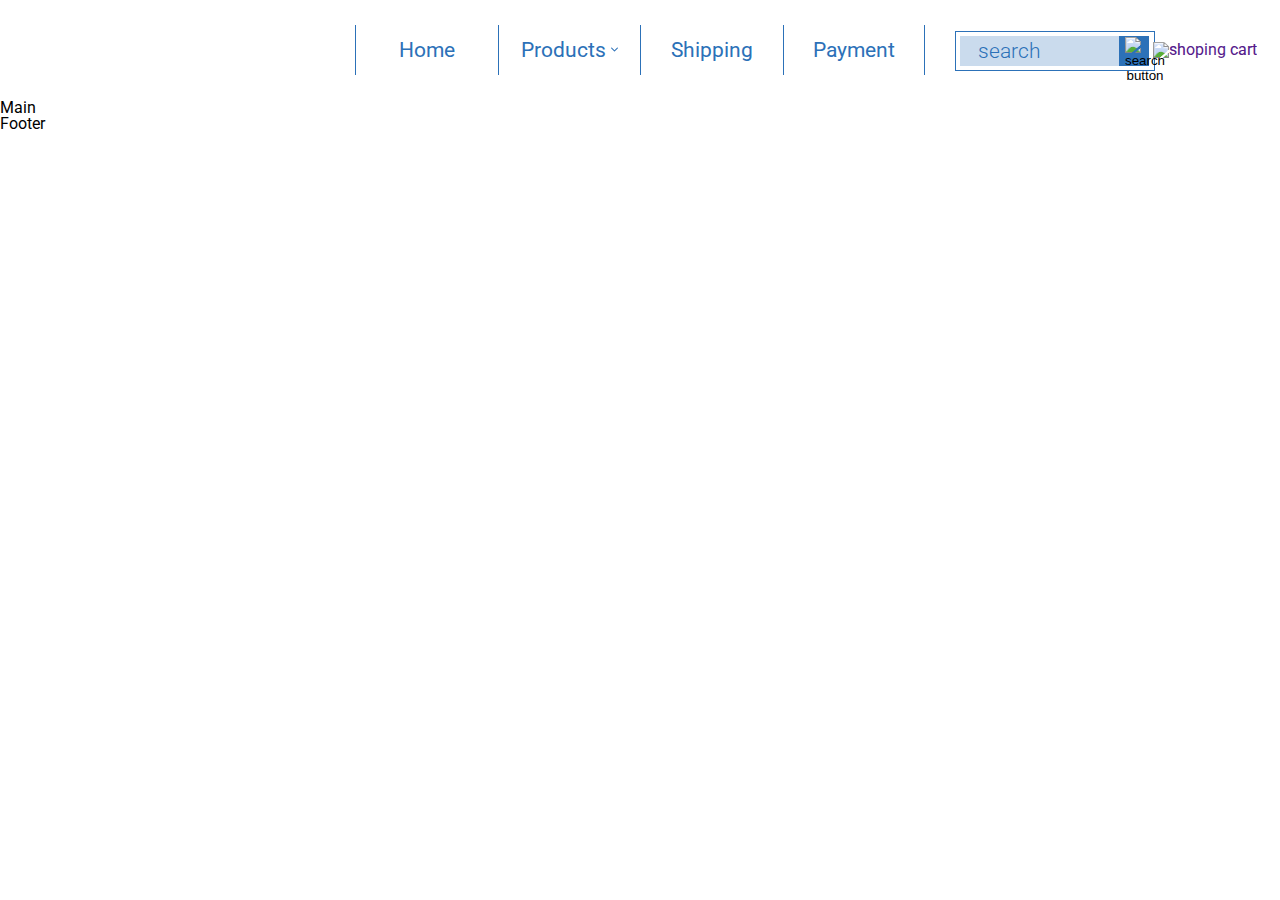
==== index.html @ e0d17c95 "Finished header" ====
<!DOCTYPE html>
<html lang="en">
  <head>
    <meta charset="UTF-8" />
    <meta name="viewport" content="width=device-width, initial-scale=1.0" />
    <link rel="stylesheet" href="reset.css" />
    <link rel="stylesheet" href="style.css" />
    <link rel="preconnect" href="https://fonts.googleapis.com" />
    <link rel="preconnect" href="https://fonts.gstatic.com" crossorigin />
    <link
      href="https://fonts.googleapis.com/css2?family=Roboto:wght@300;700&display=swap"
      rel="stylesheet"
    />
    <title>Shop project</title>
  </head>
  <body>
    <header class="header">
      <div class="container">
        <div class="row">
          <div class="col-3">
            <a href="">
              <img src="images/logo.png" alt="" class="logo" />
            </a>
          </div>
          <div class="col-6">
            <nav>
              <ul class="menu">
                <li><a href="">Home</a></li>
                <li class="drop">
                  <a href=""
                    >Products
                    <svg
                      class="arrow"
                      xmlns="http://www.w3.org/2000/svg"
                      xmlns:xlink="http://www.w3.org/1999/xlink"
                      version="1.1"
                      id="Capa_1"
                      x="0px"
                      y="0px"
                      width="7px"
                      height="7px"
                      viewBox="0 0 284.929 284.929"
                      style="enable-background: new 0 0 284.929 284.929"
                      xml:space="preserve"
                    >
                      <g>
                        <path
                          d="M282.082,76.511l-14.274-14.273c-1.902-1.906-4.093-2.856-6.57-2.856c-2.471,0-4.661,0.95-6.563,2.856L142.466,174.441   L30.262,62.241c-1.903-1.906-4.093-2.856-6.567-2.856c-2.475,0-4.665,0.95-6.567,2.856L2.856,76.515C0.95,78.417,0,80.607,0,83.082   c0,2.473,0.953,4.663,2.856,6.565l133.043,133.046c1.902,1.903,4.093,2.854,6.567,2.854s4.661-0.951,6.562-2.854L282.082,89.647   c1.902-1.903,2.847-4.093,2.847-6.565C284.929,80.607,283.984,78.417,282.082,76.511z"
                        />
                      </g>
                    </svg>
                  </a>
                  <ul class="dropdown-list">
                    <li>
                      <a href="">Product 1</a>
                    </li>
                    <li>
                      <a href="">Product 2</a>
                    </li>
                    <li>
                      <a href="">Product 3</a>
                    </li>
                    <li>
                      <a href="">Product 4</a>
                    </li>
                    <li>
                      <a href="">Product 5</a>
                    </li>
                    <li>
                      <a href="">Product 6</a>
                    </li>
                  </ul>
                </li>
                <li><a href="">Shipping</a></li>
                <li><a href="">Payment</a></li>
              </ul>
            </nav>
          </div>
          <div class="col-3">
            <div class="header-search">
              <form class="search-form">
                <input
                  type="search"
                  class="search-input-field"
                  placeholder="search"
                />
                <button type="submit" class="searc-btn">
                  <img
                    src="images/search.png"
                    alt="search button"
                    class="searc-btn-icon"
                  />
                </button>
              </form>
            </div>
            <a href="" class="cart">
              <div class="cart-btn-wrap">
                <img
                  src="images/cart-1.png"
                  alt="shoping cart"
                  class="cart-btn-1"
                />
                <img
                  src="images/cart-2.png"
                  alt="shoping cart"
                  class="cart-btn-2"
                />
              </div>
            </a>
          </div>
        </div>
      </div>
    </header>
    <main class="main">Main</main>
    <footer class="footer">Footer</footer>
  </body>
</html>
---- style.css ----
* {
    box-sizing: border-box;
}

body {
    font-family: 'Roboto', sans-serif;
    background-image: url(images/patt.png);
    list-style-type: none;
}

.header {
    background-color: rgba(255, 255, 255, 0.75);
    height: 100px;
    display: flex;
    align-items: center;
}

.container {
    width: 1200px;
    margin: 0 auto;
    padding: 0 15px;
}

.row {
    display: flex;
    margin-left: -15px;
    margin-right: -15px;
}

[class*="col-"] {
    padding-left: 15px;
    padding-right: 15px;
}

.col-3 {
    width: 25%;
}

.col-6 {
    width: 50%;
}

.menu {
    display: flex;
}

.menu li{
    width: 25%;
}

.menu a{
    position: relative;
    display: flex;
    height: 50px;
    color: #2c71b8;
    text-decoration: none;
    font-size: 21px;
    align-items: center;
    justify-content: center;
    border-left: 1px solid #2c71b8;
}

.menu li:last-child a{
    border-right: 1px solid #2c71b8;
}

.menu a:hover {
    color: white;
    background-color: #2c71b8;
}

.logo {
    margin-top: 6px;
}

.arrow{
    margin-left: 5px;
    margin-bottom: 2px;
    fill: #2c71b8;
    transition: 0.25 ease-in-out;
}
.drop:hover .arrow{
    fill: white;
    transform: rotate(180deg);
    transition: 0.25s ease-in-out;
}
.drop:hover .dropdown-list{
    display: block;
}
.dropdown-list{
    display: none;
    background-color: #2c71b8;
    position: absolute;
    z-index: 1;
    width: 286px;
}
.dropdown-list li{
    display: flex;
    width: 100%;
    align-items: center;
    justify-content: center;
}
.dropdown-list li a {
    color: white;
    width: 100%;
}
.dropdown-list a:hover {
    color: #2c71b8;
    background-color: white;
}
.header .col-3:last-of-type{
    display: flex;
}
.search-form {
    display: flex;
    margin-top: 6px;
    box-sizing: border-box;
    padding: 4px;
    height: 40px;
    width: 200px;
    border: 1px solid #2c71b8;
}
.searc-btn {
    height: 30px;
    width: 30px;
    border: 0;
    background-color: #2c71b8;
    cursor: pointer;
}
.search-input-field {
    height: 100%;
    border: 0;
    padding: 0 18px;
    width: 159px;
    font-size: 21px;
    background-color: #cadbed;
    color: #2c71b8;
}
.search-input-field::placeholder{
    color: #2c71b8;
    font-size: 21px;
    font-family: 'Roboto', sans-serif;
    font-weight: 300;
}
.search-input-field:focus-visible {
    outline: 0;
}
.cart-btn-wrap {
    box-sizing: border-box;
    width: 40px;
    height: 40px;
    background-color: white;
    display: flex;
    align-items: center;
    justify-content: center;
}
.cart {
    display: flex;
    align-items: center;
    padding-left: 30px;
}
.cart-btn-1  {
    position: absolute;
    z-index: 1;
}
.cart-btn-2 {
    position: absolute;
    z-index: -1;
}
.cart-btn-wrap:hover {
    background-color: #2c71b8;
}
.cart-btn-wrap:hover .cart-btn-2{
    z-index: 1;
}
.cart-btn-wrap:hover .cart-btn-1{
    z-index: -1;
}
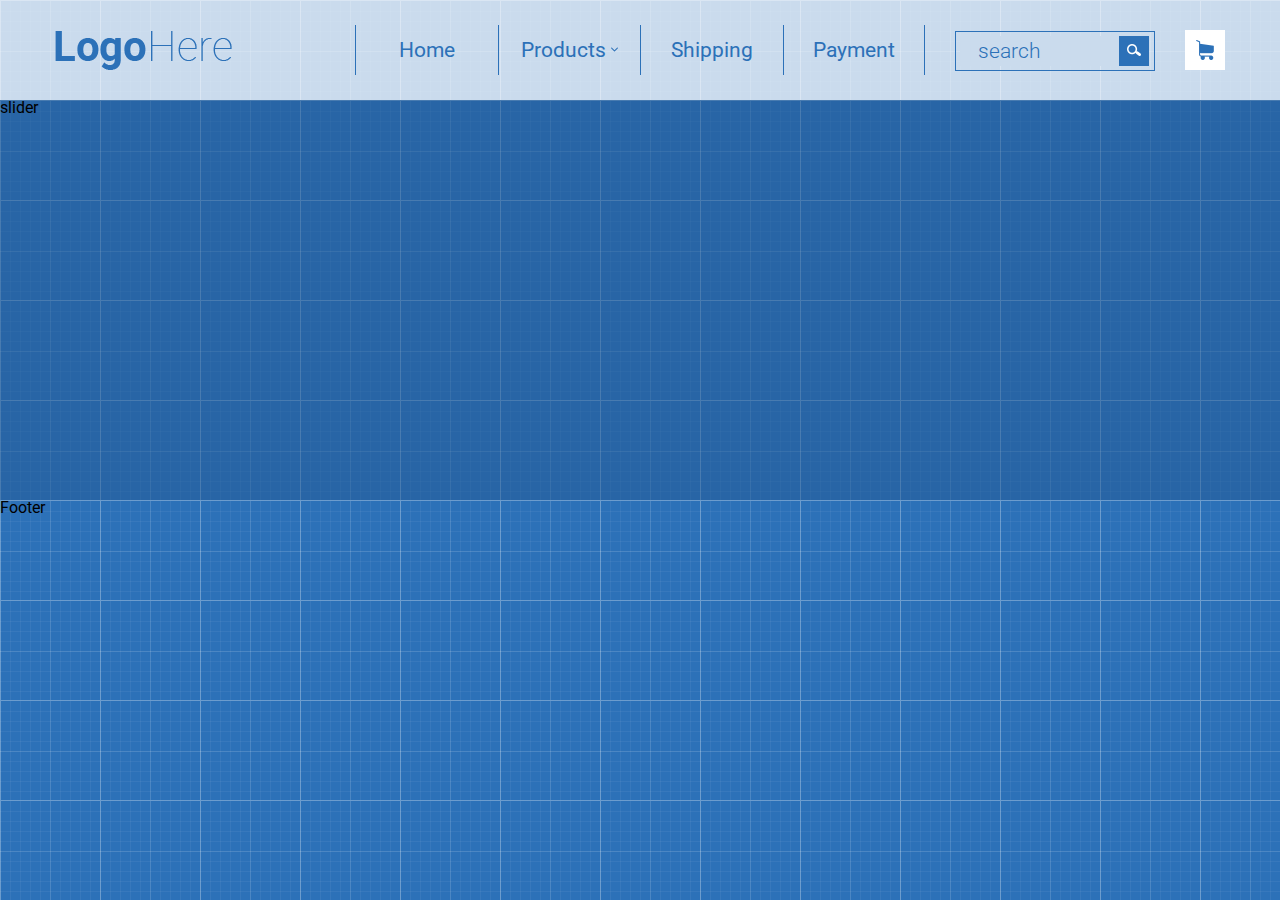
==== commit 272a2daa: "Fixed header" ====
--- a/index.html
+++ b/index.html
@@ -111,7 +111,9 @@
         </div>
       </div>
     </header>
-    <main class="main">Main</main>
+    <main class="main">
+      <div class="slider">slider</div>
+    </main>
     <footer class="footer">Footer</footer>
   </body>
 </html>
--- a/style.css
+++ b/style.css
@@ -1,49 +1,43 @@
 * {
     box-sizing: border-box;
 }
-
 body {
     font-family: 'Roboto', sans-serif;
     background-image: url(images/patt.png);
     list-style-type: none;
 }
-
 .header {
     background-color: rgba(255, 255, 255, 0.75);
     height: 100px;
     display: flex;
     align-items: center;
 }
-
 .container {
     width: 1200px;
     margin: 0 auto;
     padding: 0 15px;
 }
-
 .row {
     display: flex;
     margin-left: -15px;
     margin-right: -15px;
 }
-
 [class*="col-"] {
     padding-left: 15px;
     padding-right: 15px;
 }
-
 .col-3 {
     width: 25%;
 }
-
 .col-6 {
     width: 50%;
 }
-
+.col-9 {
+    width: 75%;
+}
 .menu {
     display: flex;
 }
-
 .menu li{
     width: 25%;
 }
@@ -175,4 +169,8 @@
 }
 .cart-btn-wrap:hover .cart-btn-1{
     z-index: -1;
+}
+.slider {
+    height: 400px;
+    background-color: rgba(35, 90, 147, 0.5);
 }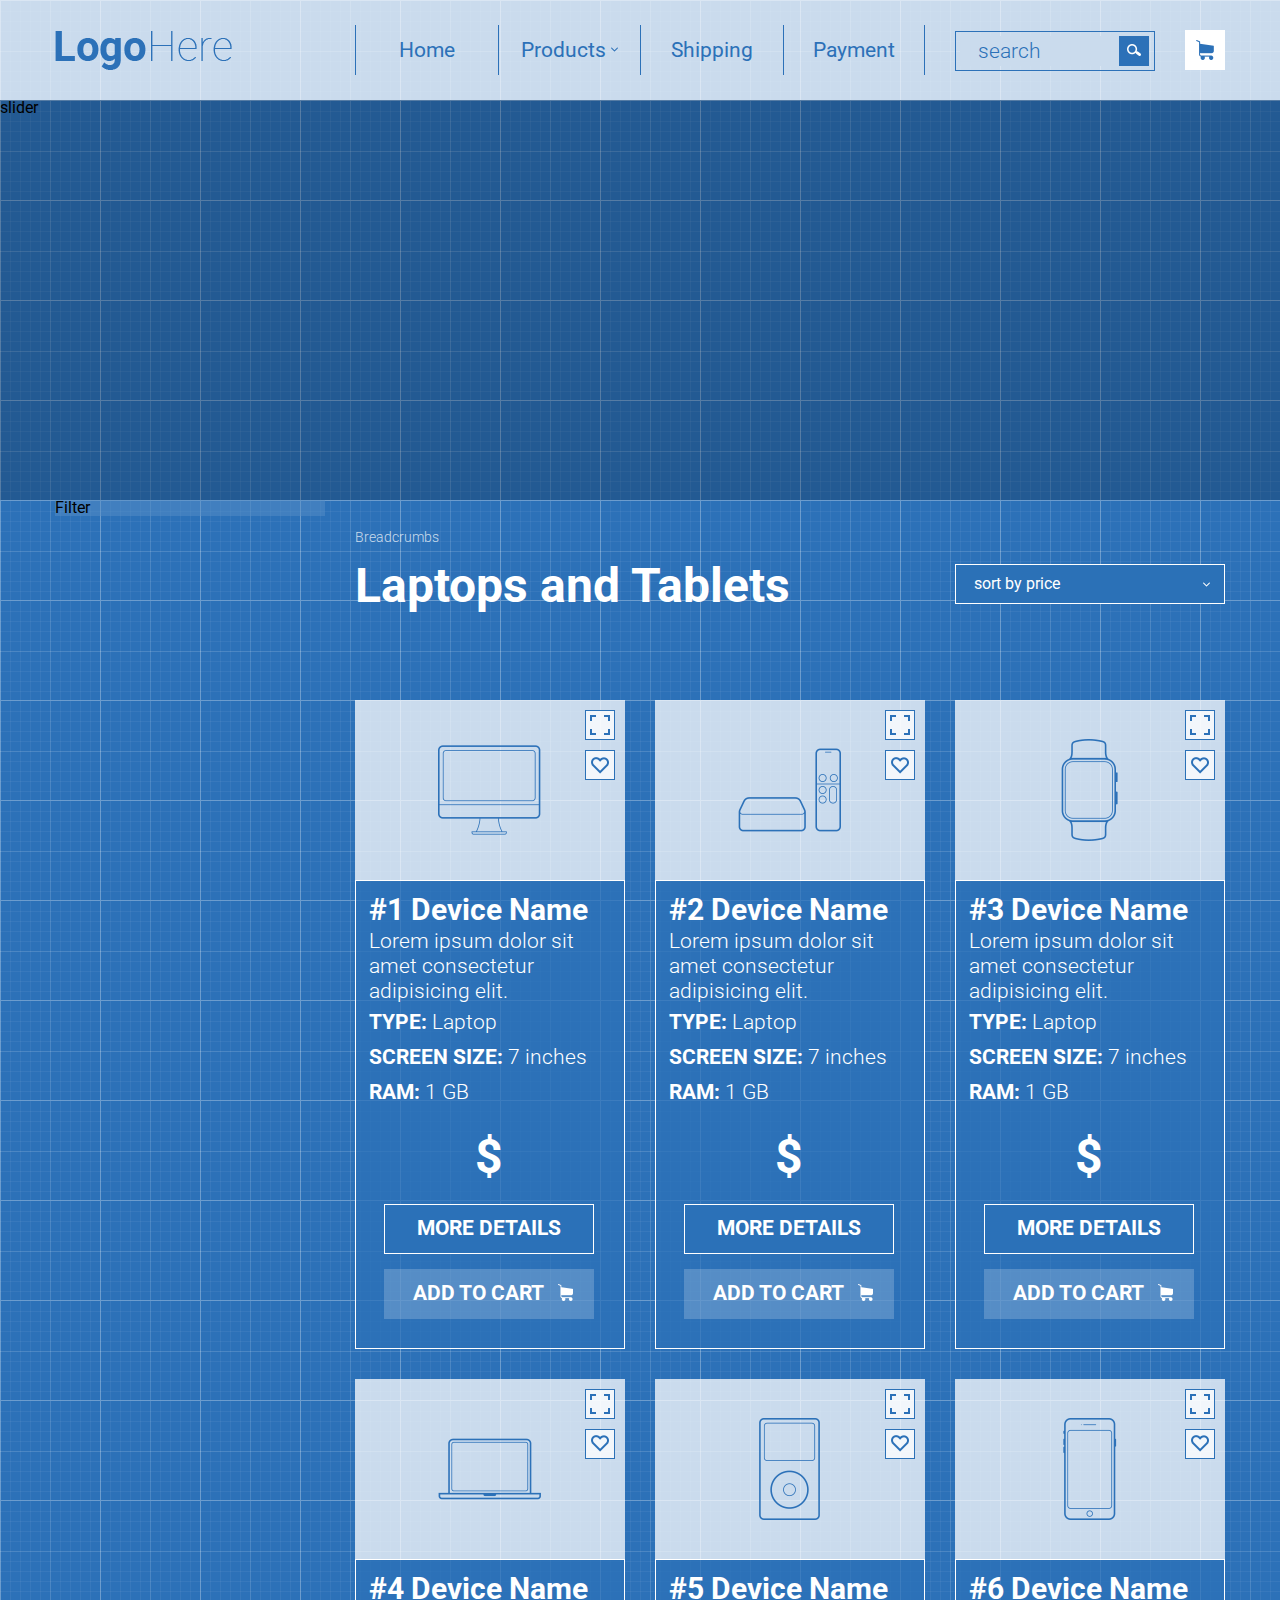
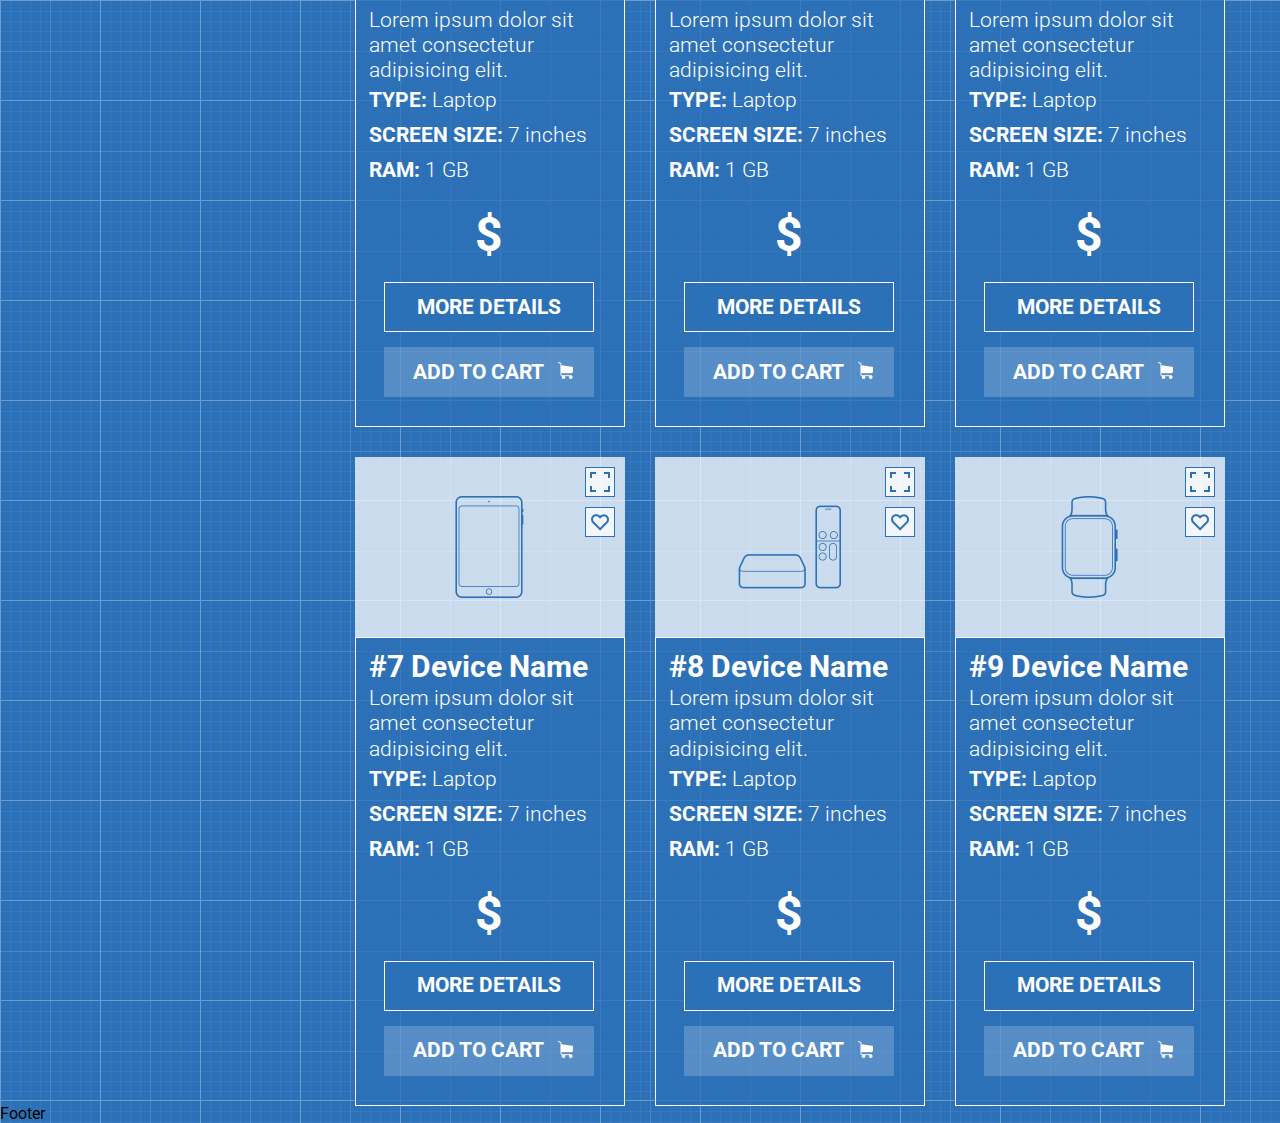
==== commit 109322c9: "Added product list" ====
--- a/index.html
+++ b/index.html
@@ -113,6 +113,302 @@
     </header>
     <main class="main">
       <div class="slider">slider</div>
+      <div class="container">
+        <div class="row">
+          <div class="col-3">
+            <div class="filter">Filter</div>
+          </div>
+          <div class="col-9">
+            <div class="breadcrumbs">Breadcrumbs</div>
+            <div class="row-2">
+              <div class="col-6-2">
+                <h1>Laptops and Tablets</h1>
+              </div>
+              <div class="col-3-2">
+                <div class="sort">
+                  <div class="sort-window">
+                    <p>sort by price</p>
+                    <svg
+                      class="sort-arrow"
+                      xmlns="http://www.w3.org/2000/svg"
+                      xmlns:xlink="http://www.w3.org/1999/xlink"
+                      version="1.1"
+                      id="Capa_1"
+                      x="0px"
+                      y="0px"
+                      width="7px"
+                      height="7px"
+                      viewBox="0 0 284.929 284.929"
+                      style="enable-background: new 0 0 284.929 284.929"
+                      xml:space="preserve"
+                    >
+                      <g>
+                        <path
+                          d="M282.082,76.511l-14.274-14.273c-1.902-1.906-4.093-2.856-6.57-2.856c-2.471,0-4.661,0.95-6.563,2.856L142.466,174.441   L30.262,62.241c-1.903-1.906-4.093-2.856-6.567-2.856c-2.475,0-4.665,0.95-6.567,2.856L2.856,76.515C0.95,78.417,0,80.607,0,83.082   c0,2.473,0.953,4.663,2.856,6.565l133.043,133.046c1.902,1.903,4.093,2.854,6.567,2.854s4.661-0.951,6.562-2.854L282.082,89.647   c1.902-1.903,2.847-4.093,2.847-6.565C284.929,80.607,283.984,78.417,282.082,76.511z"
+                        />
+                      </g>
+                    </svg>
+                  </div>
+                  <ul class="sort-options">
+                    <li>sort by name</li>
+                    <li>sort by date</li>
+                    <li>sort by popularity</li>
+                  </ul>
+                </div>
+              </div>
+            </div>
+            <div class="row">
+              <div class="col-3-2">
+                <div class="prod">
+                  <div class="prod-view">
+                    <div class="prod-img">
+                      <img src="images/prod-1.png" alt="Device #1" />
+                    </div>
+                    <div class="zoom"></div>
+                    <div class="like"></div>
+                  </div>
+                  <div class="prod-info">
+                    <div class="prod-desc">
+                      <h2>#1 Device Name</h2>
+                      <p>
+                        Lorem ipsum dolor sit amet consectetur adipisicing elit.
+                      </p>
+                      <p><span class="type">TYPE:</span> Laptop</p>
+                      <p><span class="size">SCREEN SIZE:</span> 7 inches</p>
+                      <p><span class="ram">RAM:</span> 1 GB</p>
+                    </div>
+                    <div class="price">$</div>
+                    <div class="det-btn"><a href="">MORE DETAILS</a></div>
+                    <div class="cart-add-btn">
+                      <a href="">ADD TO CART</a>
+                    </div>
+                  </div>
+                </div>
+              </div>
+              <div class="col-3-2">
+                <div class="prod">
+                  <div class="prod-view">
+                    <div class="prod-img">
+                      <img src="images/prod-2.png" alt="Device #1" />
+                    </div>
+                    <div class="zoom"></div>
+                    <div class="like"></div>
+                  </div>
+                  <div class="prod-info">
+                    <div class="prod-desc">
+                      <h2>#2 Device Name</h2>
+                      <p>
+                        Lorem ipsum dolor sit amet consectetur adipisicing elit.
+                      </p>
+                      <p><span class="type">TYPE:</span> Laptop</p>
+                      <p><span class="size">SCREEN SIZE:</span> 7 inches</p>
+                      <p><span class="ram">RAM:</span> 1 GB</p>
+                    </div>
+                    <div class="price">$</div>
+                    <div class="det-btn"><a href="">MORE DETAILS</a></div>
+                    <div class="cart-add-btn">
+                      <a href="">ADD TO CART</a>
+                    </div>
+                  </div>
+                </div>
+              </div>
+              <div class="col-3-2">
+                <div class="prod">
+                  <div class="prod-view">
+                    <div class="prod-img">
+                      <img src="images/prod-3.png" alt="Device #1" />
+                    </div>
+                    <div class="zoom"></div>
+                    <div class="like"></div>
+                  </div>
+                  <div class="prod-info">
+                    <div class="prod-desc">
+                      <h2>#3 Device Name</h2>
+                      <p>
+                        Lorem ipsum dolor sit amet consectetur adipisicing elit.
+                      </p>
+                      <p><span class="type">TYPE:</span> Laptop</p>
+                      <p><span class="size">SCREEN SIZE:</span> 7 inches</p>
+                      <p><span class="ram">RAM:</span> 1 GB</p>
+                    </div>
+                    <div class="price">$</div>
+                    <div class="det-btn"><a href="">MORE DETAILS</a></div>
+                    <div class="cart-add-btn">
+                      <a href="">ADD TO CART</a>
+                    </div>
+                  </div>
+                </div>
+              </div>
+            </div>
+            <div class="row">
+              <div class="col-3-2">
+                <div class="prod">
+                  <div class="prod-view">
+                    <div class="prod-img">
+                      <img src="images/prod-4.png" alt="Device #1" />
+                    </div>
+                    <div class="zoom"></div>
+                    <div class="like"></div>
+                  </div>
+                  <div class="prod-info">
+                    <div class="prod-desc">
+                      <h2>#4 Device Name</h2>
+                      <p>
+                        Lorem ipsum dolor sit amet consectetur adipisicing elit.
+                      </p>
+                      <p><span class="type">TYPE:</span> Laptop</p>
+                      <p><span class="size">SCREEN SIZE:</span> 7 inches</p>
+                      <p><span class="ram">RAM:</span> 1 GB</p>
+                    </div>
+                    <div class="price">$</div>
+                    <div class="det-btn"><a href="">MORE DETAILS</a></div>
+                    <div class="cart-add-btn">
+                      <a href="">ADD TO CART</a>
+                    </div>
+                  </div>
+                </div>
+              </div>
+              <div class="col-3-2">
+                <div class="prod">
+                  <div class="prod-view">
+                    <div class="prod-img">
+                      <img src="images/prod-5.png" alt="Device #1" />
+                    </div>
+                    <div class="zoom"></div>
+                    <div class="like"></div>
+                  </div>
+                  <div class="prod-info">
+                    <div class="prod-desc">
+                      <h2>#5 Device Name</h2>
+                      <p>
+                        Lorem ipsum dolor sit amet consectetur adipisicing elit.
+                      </p>
+                      <p><span class="type">TYPE:</span> Laptop</p>
+                      <p><span class="size">SCREEN SIZE:</span> 7 inches</p>
+                      <p><span class="ram">RAM:</span> 1 GB</p>
+                    </div>
+                    <div class="price">$</div>
+                    <div class="det-btn"><a href="">MORE DETAILS</a></div>
+                    <div class="cart-add-btn">
+                      <a href="">ADD TO CART</a>
+                    </div>
+                  </div>
+                </div>
+              </div>
+              <div class="col-3-2">
+                <div class="prod">
+                  <div class="prod-view">
+                    <div class="prod-img">
+                      <img src="images/prod-6.png" alt="Device #1" />
+                    </div>
+                    <div class="zoom"></div>
+                    <div class="like"></div>
+                  </div>
+                  <div class="prod-info">
+                    <div class="prod-desc">
+                      <h2>#6 Device Name</h2>
+                      <p>
+                        Lorem ipsum dolor sit amet consectetur adipisicing elit.
+                      </p>
+                      <p><span class="type">TYPE:</span> Laptop</p>
+                      <p><span class="size">SCREEN SIZE:</span> 7 inches</p>
+                      <p><span class="ram">RAM:</span> 1 GB</p>
+                    </div>
+                    <div class="price">$</div>
+                    <div class="det-btn"><a href="">MORE DETAILS</a></div>
+                    <div class="cart-add-btn">
+                      <a href="">ADD TO CART</a>
+                    </div>
+                  </div>
+                </div>
+              </div>
+            </div>
+            <div class="row">
+              <div class="col-3-2">
+                <div class="prod">
+                  <div class="prod-view">
+                    <div class="prod-img">
+                      <img src="images/prod-7.png" alt="Device #1" />
+                    </div>
+                    <div class="zoom"></div>
+                    <div class="like"></div>
+                  </div>
+                  <div class="prod-info">
+                    <div class="prod-desc">
+                      <h2>#7 Device Name</h2>
+                      <p>
+                        Lorem ipsum dolor sit amet consectetur adipisicing elit.
+                      </p>
+                      <p><span class="type">TYPE:</span> Laptop</p>
+                      <p><span class="size">SCREEN SIZE:</span> 7 inches</p>
+                      <p><span class="ram">RAM:</span> 1 GB</p>
+                    </div>
+                    <div class="price">$</div>
+                    <div class="det-btn"><a href="">MORE DETAILS</a></div>
+                    <div class="cart-add-btn">
+                      <a href="">ADD TO CART</a>
+                    </div>
+                  </div>
+                </div>
+              </div>
+              <div class="col-3-2">
+                <div class="prod">
+                  <div class="prod-view">
+                    <div class="prod-img">
+                      <img src="images/prod-8.png" alt="Device #1" />
+                    </div>
+                    <div class="zoom"></div>
+                    <div class="like"></div>
+                  </div>
+                  <div class="prod-info">
+                    <div class="prod-desc">
+                      <h2>#8 Device Name</h2>
+                      <p>
+                        Lorem ipsum dolor sit amet consectetur adipisicing elit.
+                      </p>
+                      <p><span class="type">TYPE:</span> Laptop</p>
+                      <p><span class="size">SCREEN SIZE:</span> 7 inches</p>
+                      <p><span class="ram">RAM:</span> 1 GB</p>
+                    </div>
+                    <div class="price">$</div>
+                    <div class="det-btn"><a href="">MORE DETAILS</a></div>
+                    <div class="cart-add-btn">
+                      <a href="">ADD TO CART</a>
+                    </div>
+                  </div>
+                </div>
+              </div>
+              <div class="col-3-2">
+                <div class="prod">
+                  <div class="prod-view">
+                    <div class="prod-img">
+                      <img src="images/prod-9.png" alt="Device #1" />
+                    </div>
+                    <div class="zoom"></div>
+                    <div class="like"></div>
+                  </div>
+                  <div class="prod-info">
+                    <div class="prod-desc">
+                      <h2>#9 Device Name</h2>
+                      <p>
+                        Lorem ipsum dolor sit amet consectetur adipisicing elit.
+                      </p>
+                      <p><span class="type">TYPE:</span> Laptop</p>
+                      <p><span class="size">SCREEN SIZE:</span> 7 inches</p>
+                      <p><span class="ram">RAM:</span> 1 GB</p>
+                    </div>
+                    <div class="price">$</div>
+                    <div class="det-btn"><a href="">MORE DETAILS</a></div>
+                    <div class="cart-add-btn">
+                      <a href="">ADD TO CART</a>
+                    </div>
+                  </div>
+                </div>
+              </div>
+            </div>
+          </div>
+        </div>
+      </div>
     </main>
     <footer class="footer">Footer</footer>
   </body>
--- a/style.css
+++ b/style.css
@@ -35,13 +35,18 @@
 .col-9 {
     width: 75%;
 }
+.col-3-2 {
+    width: 33.33333%;
+}
+.col-6-2{
+    width: 66.66666%;
+}
 .menu {
     display: flex;
 }
 .menu li{
     width: 25%;
 }
-
 .menu a{
     position: relative;
     display: flex;
@@ -53,20 +58,16 @@
     justify-content: center;
     border-left: 1px solid #2c71b8;
 }
-
 .menu li:last-child a{
     border-right: 1px solid #2c71b8;
 }
-
 .menu a:hover {
     color: white;
     background-color: #2c71b8;
 }
-
 .logo {
     margin-top: 6px;
 }
-
 .arrow{
     margin-left: 5px;
     margin-bottom: 2px;
@@ -172,5 +173,211 @@
 }
 .slider {
     height: 400px;
-    background-color: rgba(35, 90, 147, 0.5);
+    background-color: rgba(0, 0, 0, 0.2);
+}
+.breadcrumbs {
+    margin-top: 30px;
+    font-size: 14px;
+    font-weight: 300;
+    color: rgba(255, 255, 255, 0.75);
+}
+.filter {
+    background-color: rgba(86, 141, 198, 0.5);
+}
+h1 {
+    font-size: 48px;
+    font-weight: bold;
+    color: white;
+    width: 100%;
+}
+.sort {
+    width: 100%;
+    height: 40px;
+    margin-bottom: 6px;
+}
+.sort-window {
+    display: flex;
+    padding: 0 14px 0 18px;
+    box-sizing: border-box;
+    border: 1px solid white;
+    height: 100%;
+    width: 100%;
+    align-items: center;
+    justify-content: space-between;
+    color: white;
+    background-color: #2b71b7;
+}
+.sort-arrow {
+    fill: white;
+    transition: 0.25 ease-in-out;
+}
+.sort-window:hover .sort-arrow{
+    fill: #2b71b7;
+    transform: rotate(180deg);
+    transition: 0.25s ease-in-out;
+}
+.sort-window:hover {
+    color: #2b71b7;
+    background-color: white;
+}
+.sort-options {
+    background-color: #2b71b7;
+    width: 100%;
+    height: 117px;
+    z-index: 1;
+    display: none;
+}
+.sort-options li{
+    display: flex;
+    padding: 0 18px;
+    box-sizing: border-box;
+    border: 1px solid white;
+    border-top: 0;
+    height: 33.33333%;
+    width: 100%;
+    align-items: center;
+    color: white;
+}
+.sort-options li:hover {
+    color: #2b71b7;
+    background-color: white;
+}
+.sort:hover .sort-options{
+    display: block;
+}
+.row-2 {
+    display: flex;
+    margin-left: -15px;
+    margin-right: -15px;
+    margin-top: 18px;
+    height: 48px;
+    align-items: flex-end;
+    margin: 18px -15px 60px -15px;
+}
+.prod {
+    margin-top: 30px;
+}
+.prod-view {
+    position: relative;
+    width: 100%;
+    height: 180px;
+    background-color: rgba(255, 255, 255, 0.75);
+}
+.prod-img {
+    display: flex;
+    width: 100%;
+    height: 100%;
+    align-items: center;
+    justify-content: center;
+}
+.zoom {
+    position: absolute;
+    box-sizing: border-box;
+    height: 30px;
+    width: 30px;
+    background-image: url(images/zoom-1.png);
+    background-repeat: no-repeat;
+    background-size: 20px;
+    background-position: center;
+    background-color: rgba(255, 255, 255, 0.75);
+    border: 1px solid #2b71b7;
+    top: 10px;
+    right: 10px;
+}
+.zoom:hover {
+    background-image: url(images/zoom-2.png);
+    background-color: #2b71b7;
+}
+.like {
+    position: absolute;
+    box-sizing: border-box;
+    height: 30px;
+    width: 30px;
+    background-image: url(images/heart-1.png);
+    background-repeat: no-repeat;
+    background-size: 18px 17px;
+    background-position: center;
+    background-color: rgba(255, 255, 255, 0.75);
+    border: 1px solid #2b71b7;
+    top: 50px;
+    right: 10px;
+}
+.like:hover {
+    background-image: url(images/heart-2.png);
+    background-color: #2b71b7;
+}
+.prod-info {
+    padding: 14px 15px 29px 13px;
+    box-sizing: border-box;
+    border: 1px solid white;
+    background-color: rgba(44, 113, 184, 0.75);
+}
+.prod-desc {
+    width: 100%;
+}
+.prod-desc h2 {
+    color: white;
+    font-size: 30px;
+    font-weight: 700;
+    margin-bottom: 4px;
+}
+.prod-desc p {
+    color: white;
+    font-size: 21px;
+    font-weight: 300;
+    line-height: 120%;
+}
+.prod-desc p span {
+    line-height: 35px;
+    font-weight: bold;
+}
+.price {
+    display: flex;
+    width: 100%;
+    align-items: top;
+    justify-content: center;
+    color: white;
+    font-size: 48px;
+    font-weight: bold;
+    margin: 23px 0;
+}
+.det-btn {
+    display: flex;
+    box-sizing: border-box;
+    align-items: center;
+    justify-content: center;
+    height: 50px;
+    width: 210px;
+    border: 1px solid white;
+    background-color: #2b71b8;
+    font-size: 21px;
+    font-weight: bold;
+    margin: 0 auto;
+    margin-bottom: 15px;
+}
+.det-btn a {
+    color: white;
+    text-decoration: none;
+}
+.cart-add-btn {
+    box-sizing: border-box;
+    height: 50px;
+    width: 210px;
+    padding-left: 29px;
+    background-color: rgba(255, 255, 255, 0.2);
+    background-image: url(images/cart-2.png);
+    background-repeat: no-repeat;
+    background-size: 15px 17px;
+    background-position: right 21px top 15px;
+    margin: 0 auto;
+}
+.cart-add-btn a {
+    display: flex;
+    align-items: center;
+    height: 100%;
+    width: 100%;
+    color: white;
+    text-decoration: none;
+    font-size: 21px;
+    font-weight: bold;
 }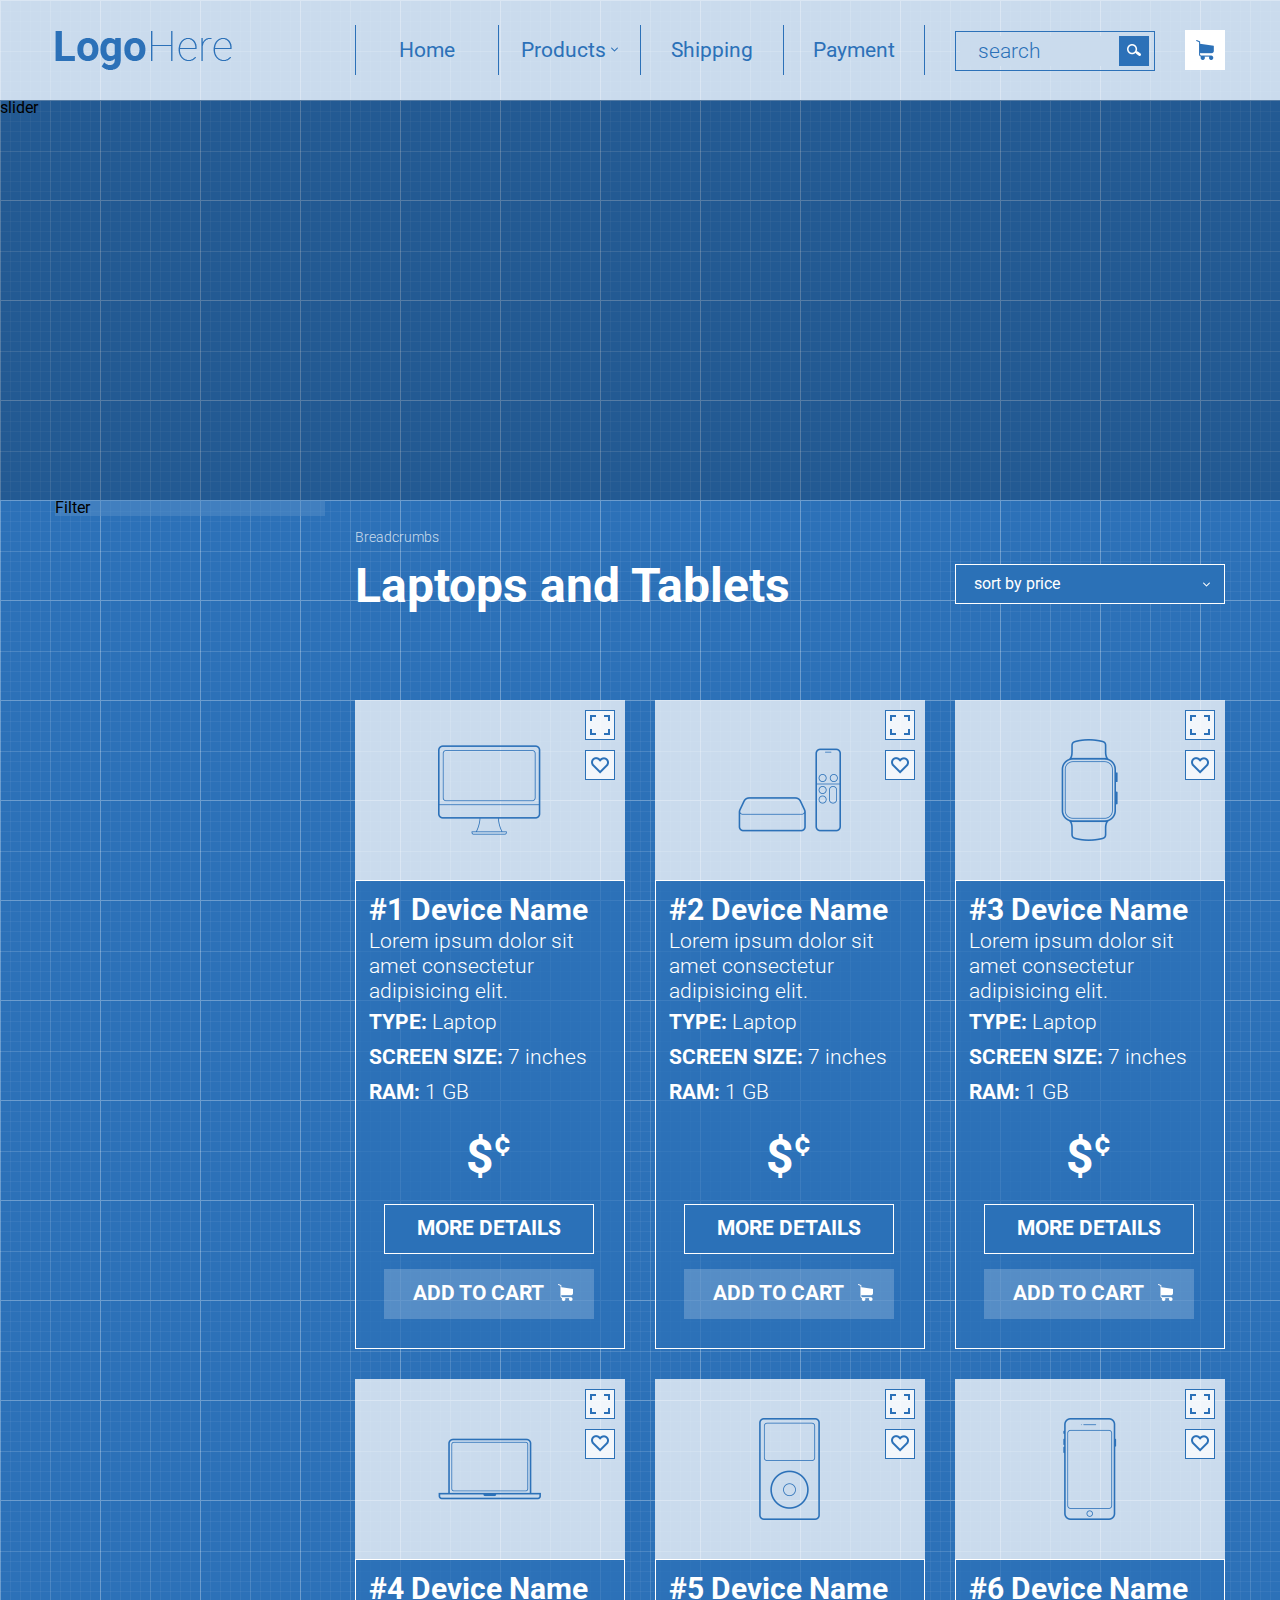
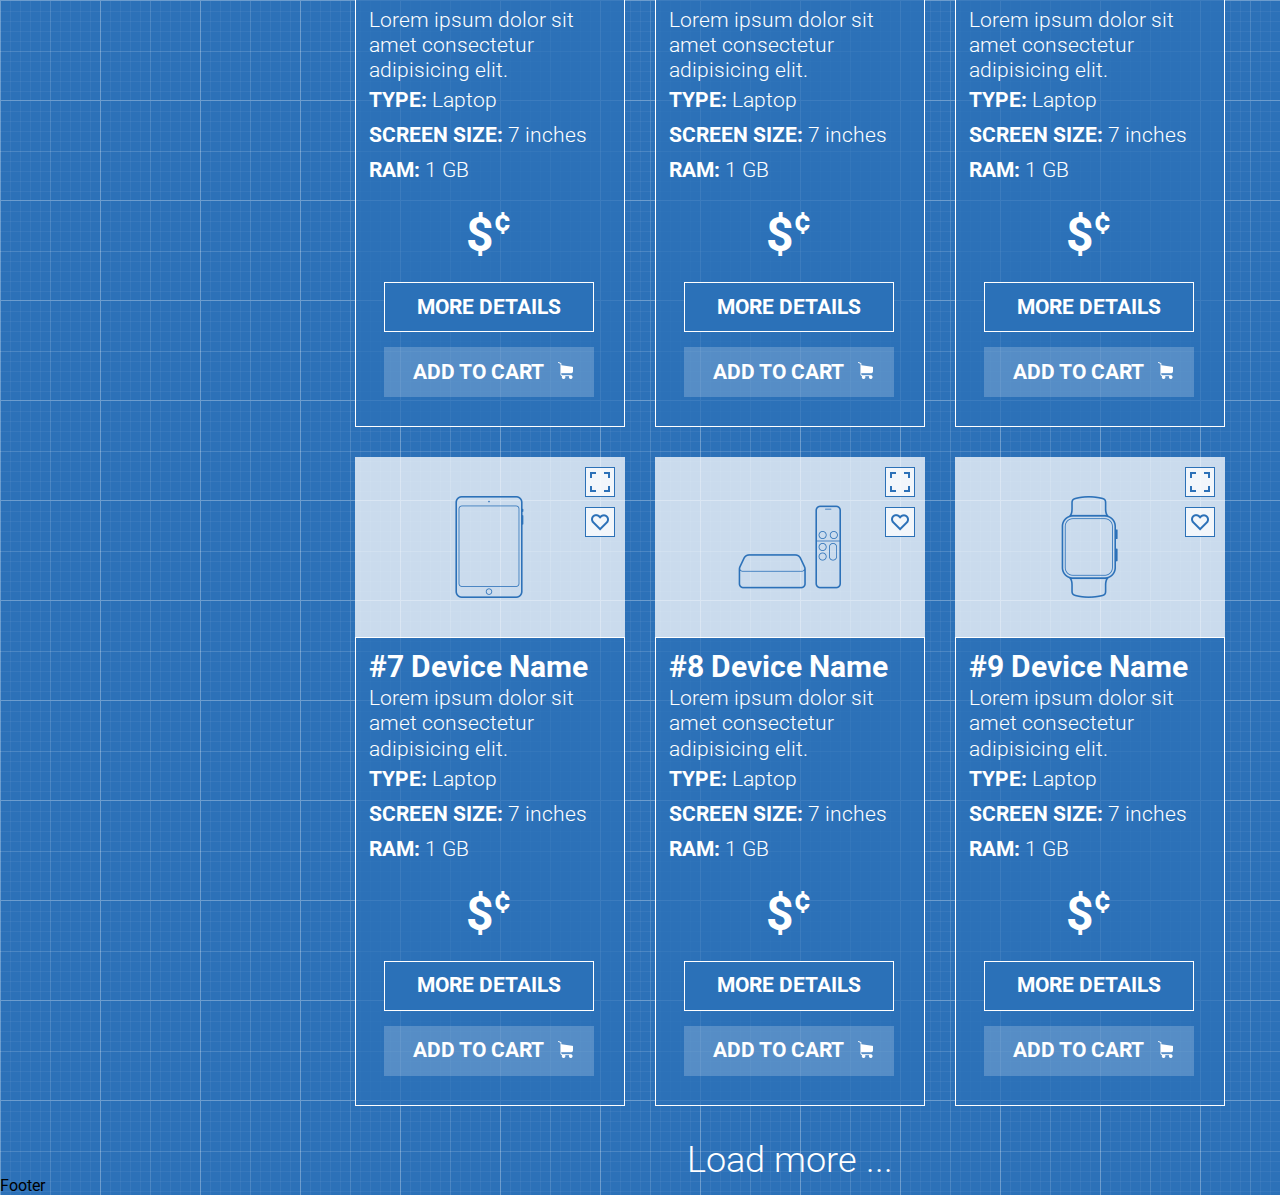
==== commit f1a9941f: "Minor fixes" ====
--- a/index.html
+++ b/index.html
@@ -177,7 +177,9 @@
                       <p><span class="size">SCREEN SIZE:</span> 7 inches</p>
                       <p><span class="ram">RAM:</span> 1 GB</p>
                     </div>
-                    <div class="price">$</div>
+                    <div class="price">
+                      <p>$<span>¢</span></p>
+                    </div>
                     <div class="det-btn"><a href="">MORE DETAILS</a></div>
                     <div class="cart-add-btn">
                       <a href="">ADD TO CART</a>
@@ -204,7 +206,9 @@
                       <p><span class="size">SCREEN SIZE:</span> 7 inches</p>
                       <p><span class="ram">RAM:</span> 1 GB</p>
                     </div>
-                    <div class="price">$</div>
+                    <div class="price">
+                      <p>$<span>¢</span></p>
+                    </div>
                     <div class="det-btn"><a href="">MORE DETAILS</a></div>
                     <div class="cart-add-btn">
                       <a href="">ADD TO CART</a>
@@ -231,7 +235,9 @@
                       <p><span class="size">SCREEN SIZE:</span> 7 inches</p>
                       <p><span class="ram">RAM:</span> 1 GB</p>
                     </div>
-                    <div class="price">$</div>
+                    <div class="price">
+                      <p>$<span>¢</span></p>
+                    </div>
                     <div class="det-btn"><a href="">MORE DETAILS</a></div>
                     <div class="cart-add-btn">
                       <a href="">ADD TO CART</a>
@@ -260,7 +266,9 @@
                       <p><span class="size">SCREEN SIZE:</span> 7 inches</p>
                       <p><span class="ram">RAM:</span> 1 GB</p>
                     </div>
-                    <div class="price">$</div>
+                    <div class="price">
+                      <p>$<span>¢</span></p>
+                    </div>
                     <div class="det-btn"><a href="">MORE DETAILS</a></div>
                     <div class="cart-add-btn">
                       <a href="">ADD TO CART</a>
@@ -287,7 +295,9 @@
                       <p><span class="size">SCREEN SIZE:</span> 7 inches</p>
                       <p><span class="ram">RAM:</span> 1 GB</p>
                     </div>
-                    <div class="price">$</div>
+                    <div class="price">
+                      <p>$<span>¢</span></p>
+                    </div>
                     <div class="det-btn"><a href="">MORE DETAILS</a></div>
                     <div class="cart-add-btn">
                       <a href="">ADD TO CART</a>
@@ -314,7 +324,9 @@
                       <p><span class="size">SCREEN SIZE:</span> 7 inches</p>
                       <p><span class="ram">RAM:</span> 1 GB</p>
                     </div>
-                    <div class="price">$</div>
+                    <div class="price">
+                      <p>$<span>¢</span></p>
+                    </div>
                     <div class="det-btn"><a href="">MORE DETAILS</a></div>
                     <div class="cart-add-btn">
                       <a href="">ADD TO CART</a>
@@ -343,7 +355,9 @@
                       <p><span class="size">SCREEN SIZE:</span> 7 inches</p>
                       <p><span class="ram">RAM:</span> 1 GB</p>
                     </div>
-                    <div class="price">$</div>
+                    <div class="price">
+                      <p>$<span>¢</span></p>
+                    </div>
                     <div class="det-btn"><a href="">MORE DETAILS</a></div>
                     <div class="cart-add-btn">
                       <a href="">ADD TO CART</a>
@@ -370,7 +384,9 @@
                       <p><span class="size">SCREEN SIZE:</span> 7 inches</p>
                       <p><span class="ram">RAM:</span> 1 GB</p>
                     </div>
-                    <div class="price">$</div>
+                    <div class="price">
+                      <p>$<span>¢</span></p>
+                    </div>
                     <div class="det-btn"><a href="">MORE DETAILS</a></div>
                     <div class="cart-add-btn">
                       <a href="">ADD TO CART</a>
@@ -397,7 +413,9 @@
                       <p><span class="size">SCREEN SIZE:</span> 7 inches</p>
                       <p><span class="ram">RAM:</span> 1 GB</p>
                     </div>
-                    <div class="price">$</div>
+                    <div class="price">
+                      <p>$<span>¢</span></p>
+                    </div>
                     <div class="det-btn"><a href="">MORE DETAILS</a></div>
                     <div class="cart-add-btn">
                       <a href="">ADD TO CART</a>
@@ -406,6 +424,7 @@
                 </div>
               </div>
             </div>
+            <div class="row"><span class="load">Load more ...</span></div>
           </div>
         </div>
       </div>
--- a/style.css
+++ b/style.css
@@ -334,12 +334,19 @@
 .price {
     display: flex;
     width: 100%;
-    align-items: top;
     justify-content: center;
     color: white;
     font-size: 48px;
     font-weight: bold;
     margin: 23px 0;
+}
+.price p {
+    display: flex;
+    align-items: flex-start;
+}
+.price span {
+    font-size: 30px;
+    margin-top: -5px;
 }
 .det-btn {
     display: flex;
@@ -380,4 +387,12 @@
     text-decoration: none;
     font-size: 21px;
     font-weight: bold;
+}
+.load {
+    width: 100%;
+    font-size: 36px;
+    font-weight: 300;
+    color: white;
+    text-align: center;
+    margin-top: 36px;
 }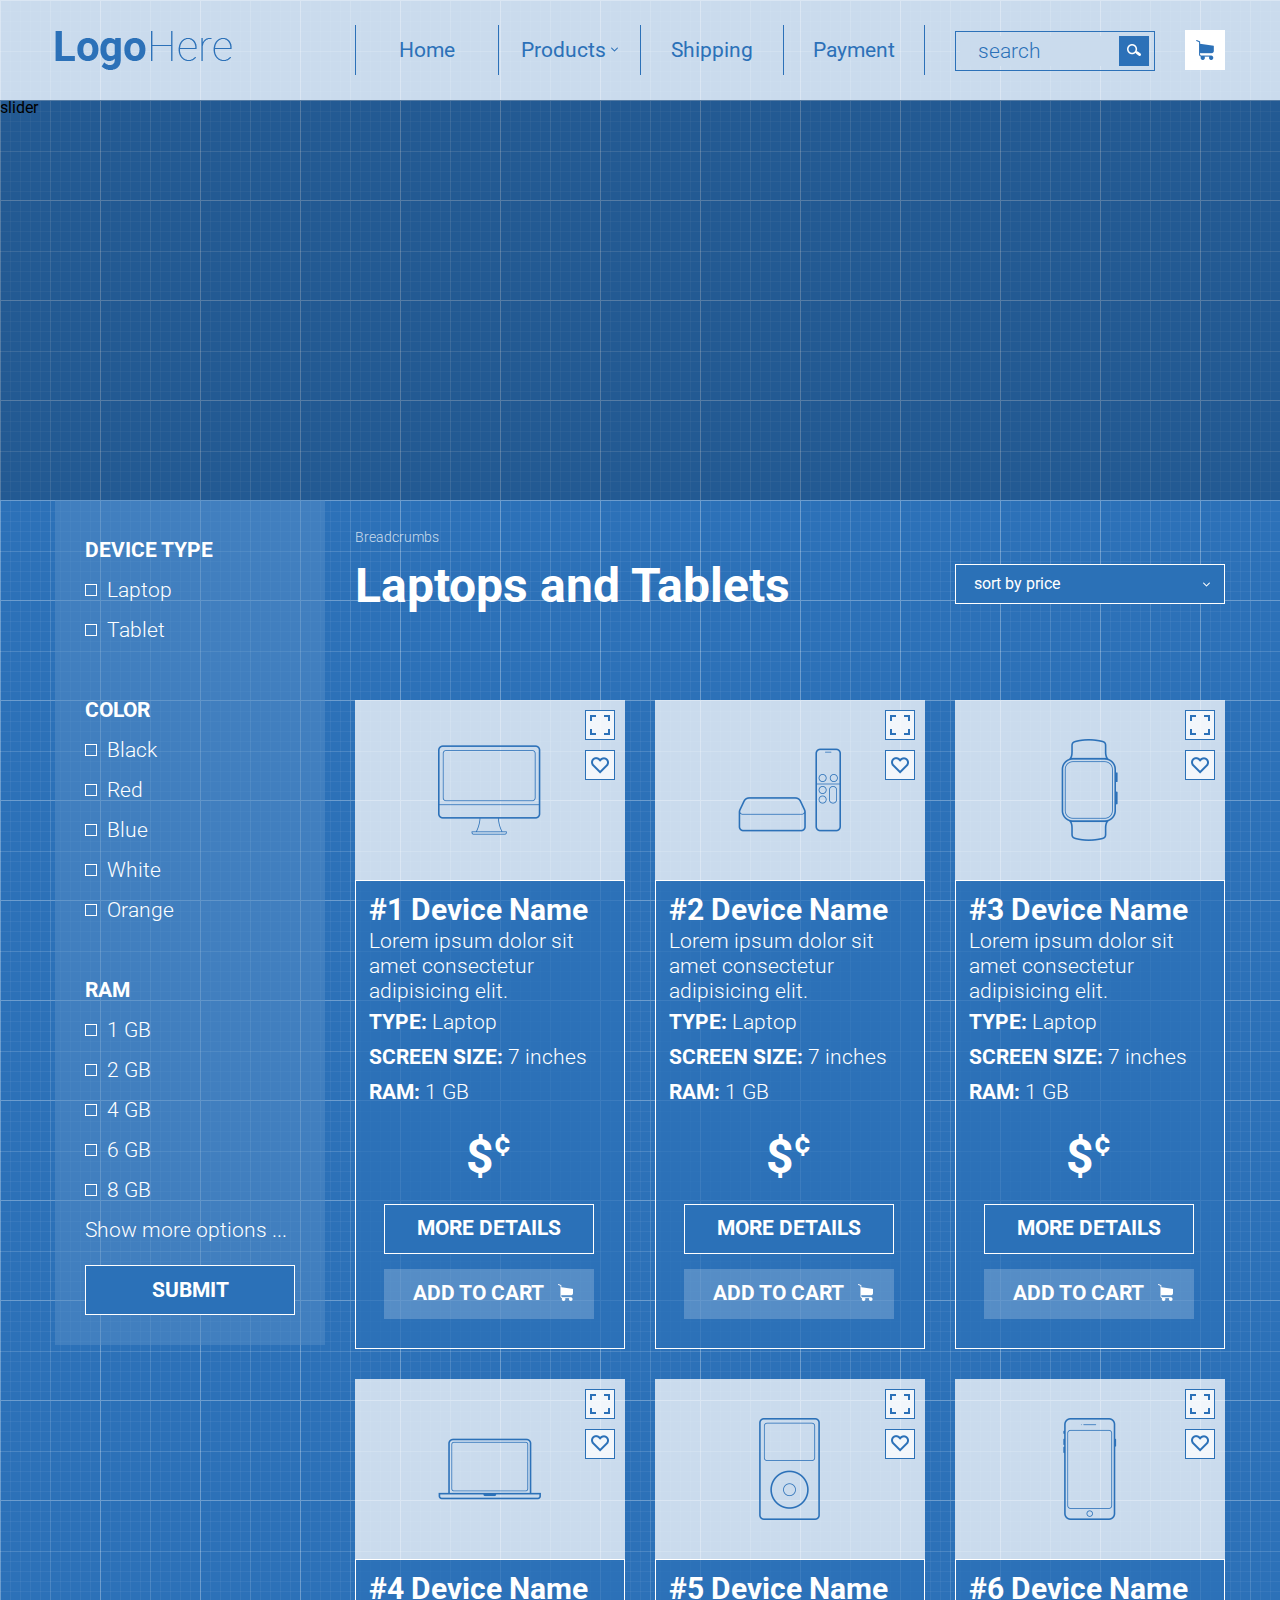
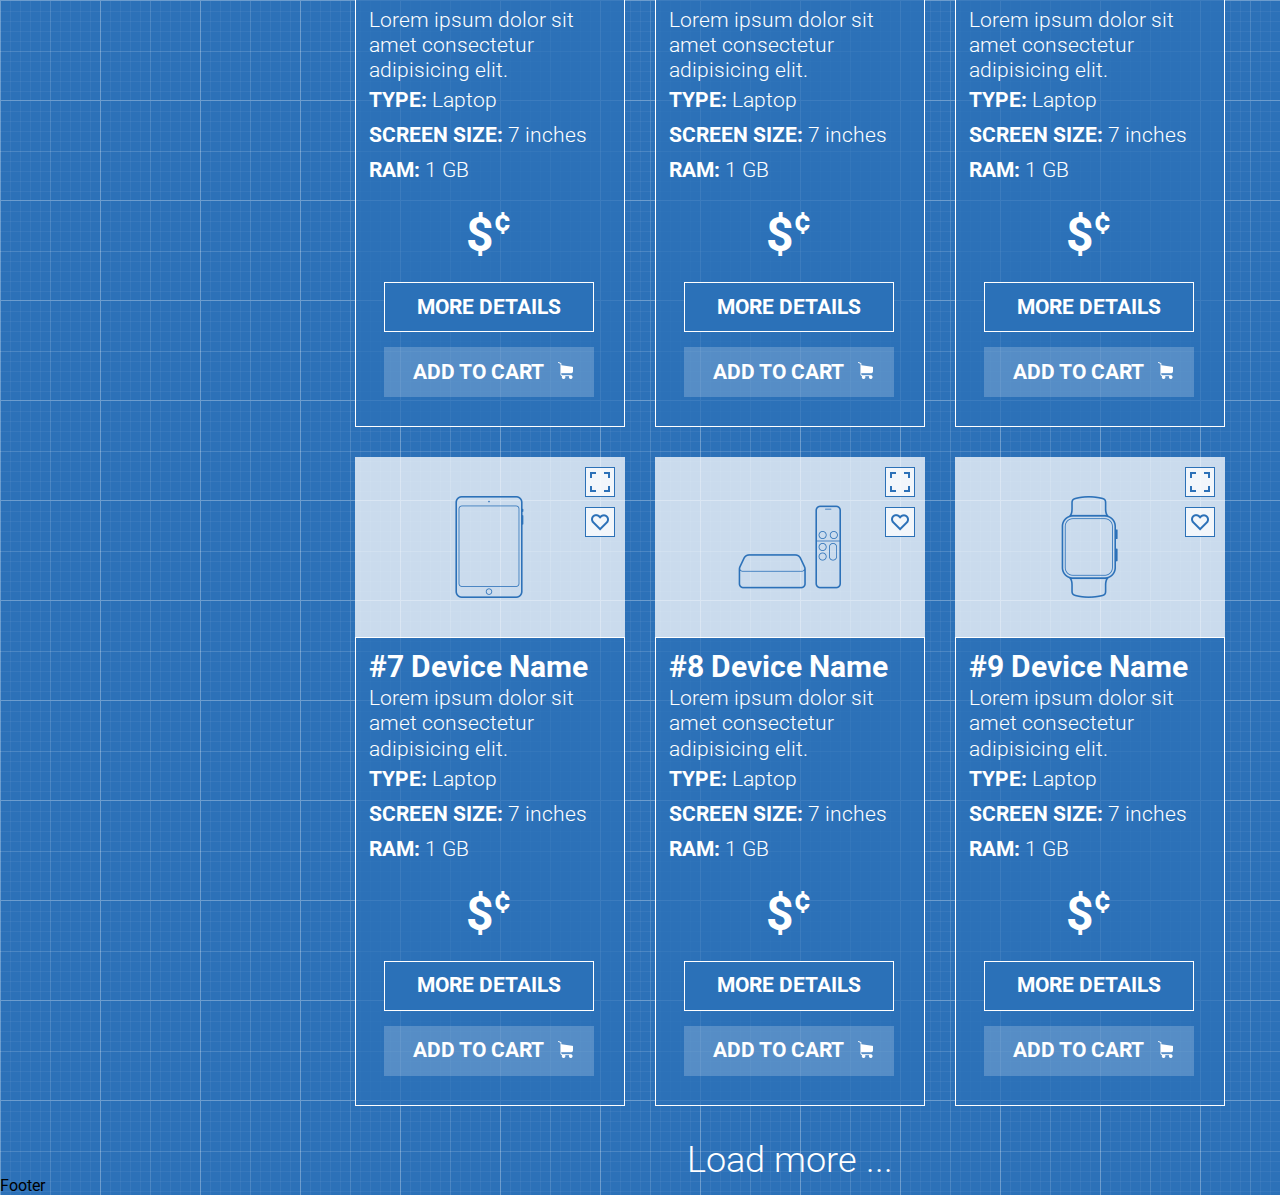
==== commit f2596c90: "Added filter&minor fixes" ====
--- a/index.html
+++ b/index.html
@@ -116,7 +116,77 @@
       <div class="container">
         <div class="row">
           <div class="col-3">
-            <div class="filter">Filter</div>
+            <div class="filter">
+              <div class="filter-option">
+                <h3>DEVICE TYPE</h3>
+                <ul>
+                  <li>
+                    <input type="checkbox" id="Laptop" />
+                    <label for="Laptop">Laptop</label>
+                  </li>
+                  <li>
+                    <input type="checkbox" id="Tablet" />
+                    <label for="Tablet">Tablet</label>
+                  </li>
+                </ul>
+              </div>
+              <div class="filter-option">
+                <h3>COLOR</h3>
+                <ul>
+                  <li>
+                    <input type="checkbox" id="Black" />
+                    <label for="Black">Black</label>
+                  </li>
+                  <li>
+                    <input type="checkbox" id="Red" />
+                    <label for="Red">Red</label>
+                  </li>
+                  <li>
+                    <input type="checkbox" id="Blue" />
+                    <label for="Blue">Blue</label>
+                  </li>
+                  <li>
+                    <input type="checkbox" id="White" />
+                    <label for="White">White</label>
+                  </li>
+                  <li>
+                    <input type="checkbox" id="Orange" />
+                    <label for="Orange">Orange</label>
+                  </li>
+                </ul>
+              </div>
+              <div class="filter-option">
+                <h3>RAM</h3>
+                <ul>
+                  <li>
+                    <input type="checkbox" id="1 GB" />
+                    <label for="1 GB">1 GB</label>
+                  </li>
+                  <li>
+                    <input type="checkbox" id="2 GB" />
+                    <label for="2 GB">2 GB</label>
+                  </li>
+                  <li>
+                    <input type="checkbox" id="4 GB" />
+                    <label for="4 GB">4 GB</label>
+                  </li>
+                  <li>
+                    <input type="checkbox" id="6 GB" />
+                    <label for="6 GB">6 GB</label>
+                  </li>
+                  <li>
+                    <input type="checkbox" id="8 GB" />
+                    <label for="8 GB">8 GB</label>
+                  </li>
+                </ul>
+              </div>
+              <div class="more-options">
+                <p>Show more options ...</p>
+              </div>
+              <div class="filter-btn">
+                <a href="">SUBMIT</a>
+              </div>
+            </div>
           </div>
           <div class="col-9">
             <div class="breadcrumbs">Breadcrumbs</div>
--- a/style.css
+++ b/style.css
@@ -78,6 +78,10 @@
     fill: white;
     transform: rotate(180deg);
     transition: 0.25s ease-in-out;
+}
+.drop:hover a{
+    color: white;
+    background-color: #2c71b8;
 }
 .drop:hover .dropdown-list{
     display: block;
@@ -182,7 +186,65 @@
     color: rgba(255, 255, 255, 0.75);
 }
 .filter {
+    padding: 30px;
     background-color: rgba(86, 141, 198, 0.5);
+    color: white;
+}
+.filter-option {
+    line-height: 40px;
+    margin-top: 40px;
+}
+.filter-option:first-child {
+    margin-top: 0;
+}
+.filter-option h3{
+    font-size: 21px;
+    font-weight: bold;
+}
+label{
+    display: flex;
+    font-size: 21px;
+    font-weight: 300;
+    align-items: center;
+}
+input[type="checkbox"] {
+    display: none;
+}
+label:before{
+    content: "";
+    display: block;
+    height: 10px;
+    width: 10px;
+    border: 1px solid white;
+    cursor: pointer;
+    margin-right: 10px;
+}
+input[type="checkbox"]:checked + label:before {
+    background-color: white;
+}
+.more-options{
+    font-size: 21px;
+    line-height: 40px;
+    font-weight: 300;
+    cursor: pointer;
+}
+.filter-btn {
+    display: flex;
+    box-sizing: border-box;
+    align-items: center;
+    justify-content: center;
+    height: 50px;
+    width: 210px;
+    border: 1px solid white;
+    background-color: #2b71b8;
+    font-size: 21px;
+    font-weight: bold;
+    margin: 0 auto;
+    margin-top: 15px;
+}
+.filter-btn a {
+    color: white;
+    text-decoration: none;
 }
 h1 {
     font-size: 48px;
